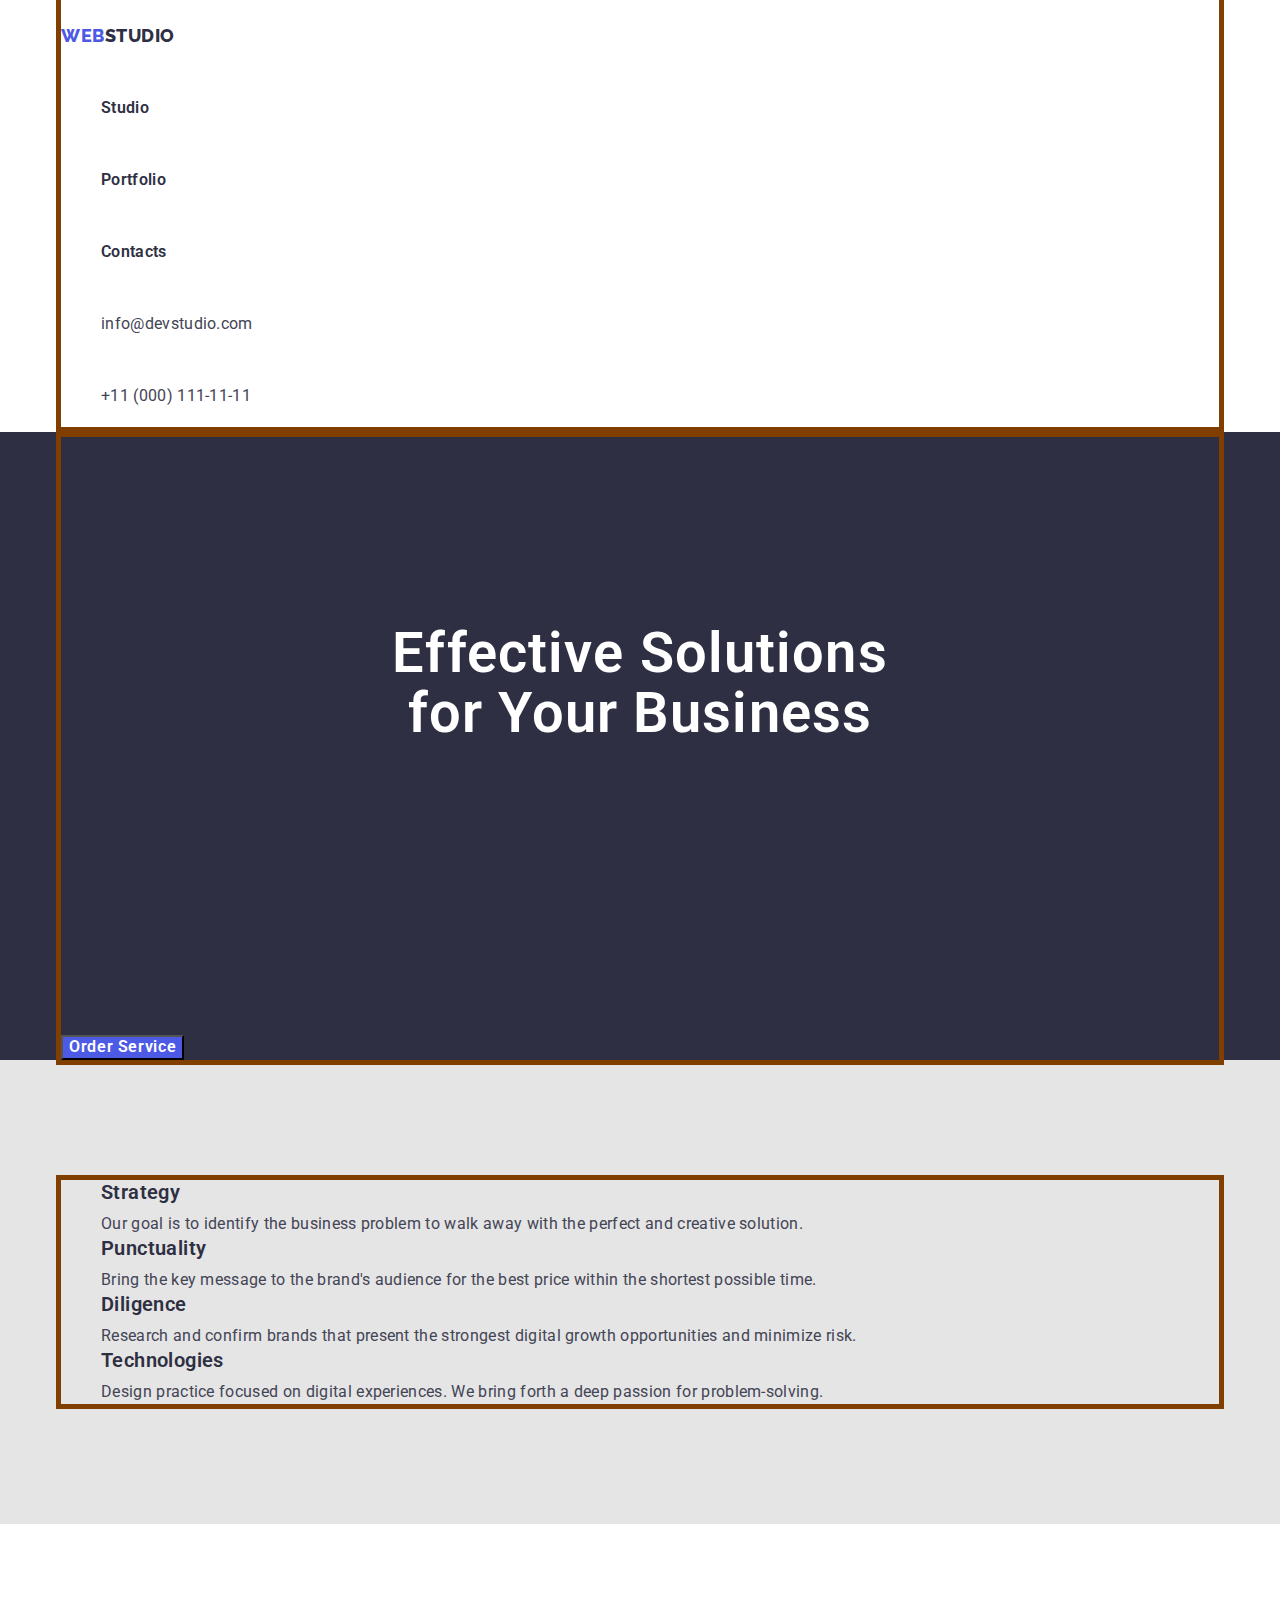
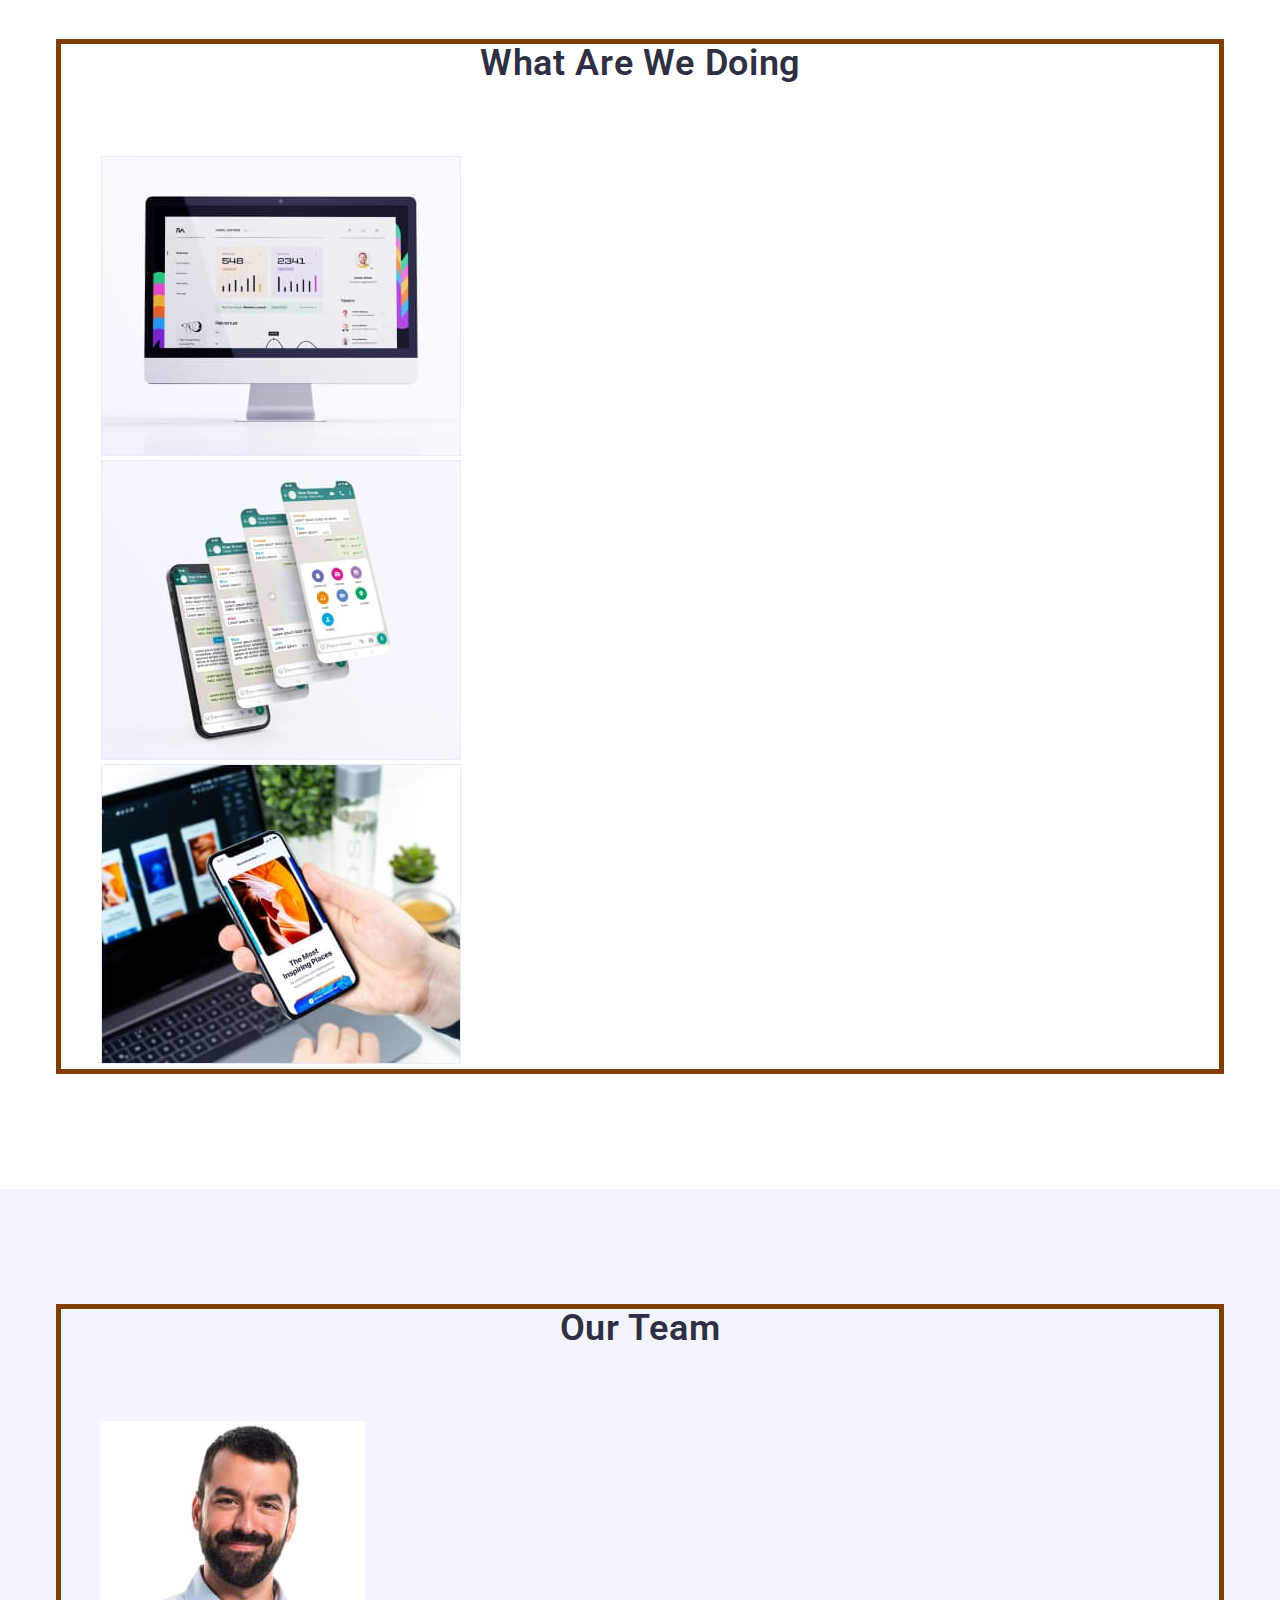
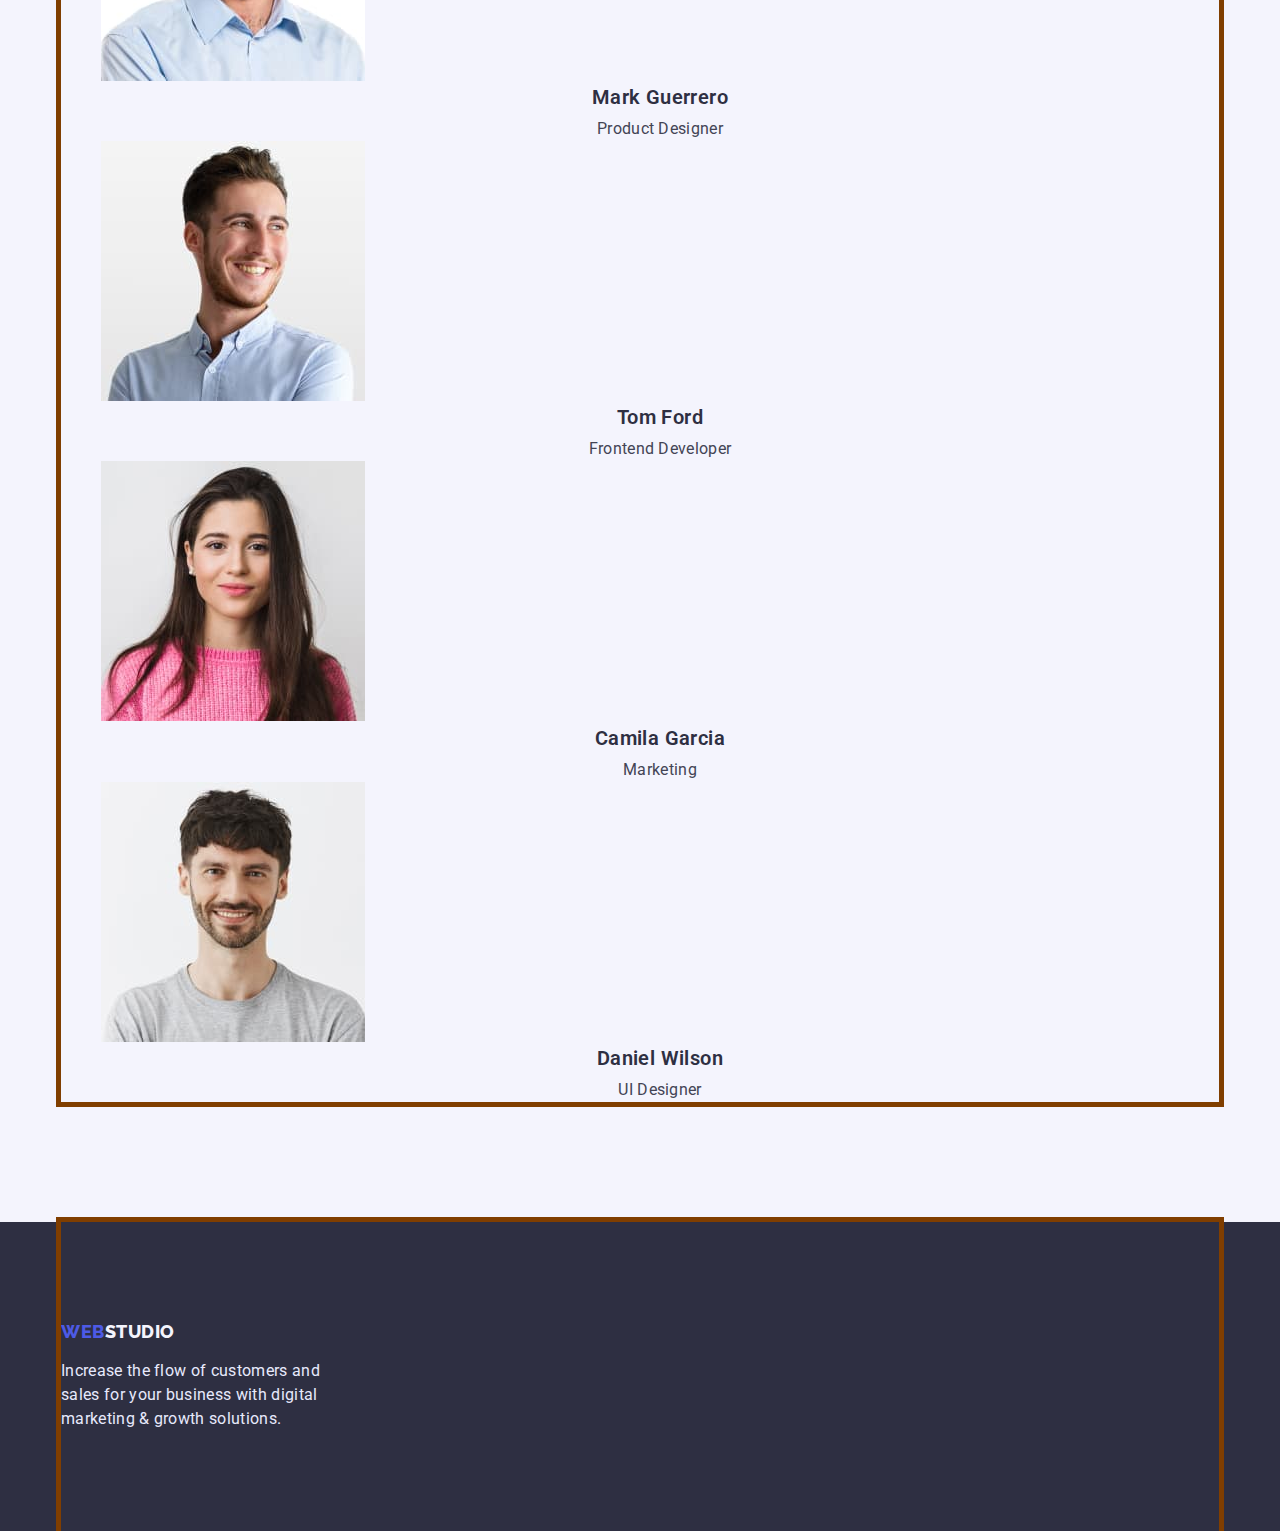
==== index.html @ 90a8b776 "start HW3" ====
<!DOCTYPE html>
<html lang="en">
<head>
    <meta charset="UTF-8">
    <meta http-equiv="X-UA-Compatible" content="IE=edge">
    <meta name="viewport" content="width=device-width, initial-scale=1.0">    
    <title>WEBSTUDIO</title>
    <link rel="preconnect" href="https://fonts.googleapis.com">
    <link rel="preconnect" href="https://fonts.gstatic.com" crossorigin>
    <link href="https://fonts.googleapis.com/css2?family=Raleway:wght@700&family=Roboto:wght@400;500;700;900&display=swap" rel="stylesheet">
    <link rel="stylesheet" href="https://cdnjs.cloudflare.com/ajax/libs/modern-normalize/1.1.0/modern-normalize.min.css">
    <link rel="stylesheet" href="./css/styles.css">

</head>
<body>
    <!--head-->
    <header class="main-header">
        <div class="container">
            <nav class="nav-section">
                <a class="logo link" href="./index.html"><span class="logo-part-color">WEB</span>STUDIO</a>
                <ul class="nav-list list">
                    <li><a class="nav-link link" href="./index.html">Studio</a></li>
                    <li><a class="nav-link link" href="./portfolio.html">Portfolio</a></li>
                    <li><a class="nav-link link" href="">Contacts</a></li>
                </ul>
            </nav>
                <ul class="contacts-list">
                    <li class="contact-item list">
                        <a class="mail-link link" href="mailto:info@devstudio.com">info@devstudio.com</a>
                    </li>
                    <li class="contact-item list">
                        <a class="phone-link link" href="tel:+110001111111">+11 (000) 111-11-11</a>
                    </li>
                </ul>
        </div>  
     </header>
    <main>
        <!--section 1-->
        <section class="hero">
            <div class="container">
                <h1 class="hero-text">Effective Solutions <br> for Your Business</h1>            
                <button class="hero-button" type="button">Order Service</button>            
            </div>
        </section>

       <!--section 2--> 
        <section class="benefits section">
            <div class="container">
                <h2 hidden> Strategy Punctuality Diligence Technologies</h2>
                <ul class="benefits-list list">
                    <li class="benefits-item">
                        <h3 class="benefits-heading">Strategy</h3>
                        <p class="benefits-link">Our goal is to identify the business
                        problem to walk away with the perfect and creative solution. </p>
                    </li>
                    <li class="benefits-item">
                        <h3 class="benefits-heading">Punctuality</h3>
                        <p class="benefits-link">Bring the key message to the brand's audience for the best price within the shortest possible time.</p>
                    </li>
                    <li class="benefits-item">
                        <h3 class="benefits-heading">Diligence</h3>
                        <p class="benefits-link">Research and confirm brands that present the strongest digital growth opportunities and minimize risk.</p>
                    </li>
                    <li class="benefits-item">
                        <h3 class="benefits-heading">Technologies</h3>
                        <p class="benefits-link">Design practice focused on digital experiences. We bring forth a deep passion for problem-solving.</p>
                    </li>
                </ul>
            </div>
            
        </section>

        <!--section 3-->
        <section class="services section">
            <div class="container">
                <h2 class="services-heading">What Are We Doing</h2>
                <ul class="services-list list">
                    <li class="services-item">
                        <img class="services" src="./images/about/monitor.jpg" alt="desctop" width="360">
                    </li>
                    <li>
                        <img class="services" src="./images/about/phone.jpg" alt="phone" width="360">
                    </li>
                    <li>
                        <img class="services" src="./images/about/phoneinhand.jpg" alt="phone in hand" width="360">
                    </li>
                </ul>
            </div>                    
        </section>

        <!--section 4-->
        <section class="team section">
            <div class="container">
                <h2 class="team-heading">Our Team</h2>
            <ul class="team-list list">
                <li class="team-item">
                    <img class="team-link" src="./images/team/productdesigner.jpg" alt="Mark Guerrero" width="264">
                    <h3 class="team-title">Mark Guerrero</h3>
                    <p class="team-text">Product Designer</p>
                </li>
                <li>
                    <img class="team-link" src="./images/team/frontenddeveloper.jpg" alt="Tom Ford" width="264">
                    <h3 class="team-title">Tom Ford</h3>
                    <p class="team-text">Frontend Developer</p>
                </li>
                <li>
                    <img class="team-link" src="./images/team/marketing.jpg" alt="Camila Garcia" width="264">
                    <h3 class="team-title">Camila Garcia</h3>
                    <p class="team-text">Marketing</p>
                </li>
                <li>
                    <img class="team-link" src="./images/team/UIDesigner.jpg" alt="Daniel Wilson" width="264">
                    <h3 class="team-title">Daniel Wilson</h3>
                    <p class="team-text">UI Designer</p>
                </li>                
            </ul>
            </div>            
        </section>
    </main>

<!--footer-->
    <footer class="main-footer">
        <div class="container">
            <a class="logo-footer link" href="./index.html"><span class="logo-part-color">WEB</span>STUDIO</a>
            <p class="text-footer">Increase the flow of customers and sales for your business with digital marketing & growth solutions.</p>
        </div>
    </footer>

</body>
</html>
---- css/styles.css ----
:root {
    --primary-brand-color: #4D5AE5;
    --dark-navi-color: #2E2F42;
    --success-color: #31D0AA;
    --slate-text-color: #434455;
    --light-slate-text: #8E8F99;
    --accent-color: #E7E9FC;
    --could-text-color: #F4F4FD;
    --light-bgc: #F4F4FD;  
    --main-white-bgc: #E5E5E5;
    --simple-white: #ffffff;
    --dark-bg-color: #2E2F42;
    --primary-bg-color: #4D5AE5;
    
}

/* dropdawn */

.list {list-style: none;}
.link {text-decoration: none;}
h1, h2, h3, ul, p {
    margin-top: 0;
    margin-bottom: 0;
}



/* / dropdawn */

/* Utilites */

.container {
    margin-left: auto;
    margin-right: auto;
    width: 1158px;
    outline: 5px solid rgb(128, 62, 0);
}

.section {
    padding-top: 120px;
    padding-bottom: 120px;
}

body {font-family: "Roboto", sans-serif;
        color: var(--slate-text-color); }
           

/* header main page */

.main-hader {background-color: var(--simple-white);}
   
.logo {
    display: inline-block;
    padding-top: 24px;
    padding-bottom: 24px;
    font-family: "Raleway", sans-serif;
    font-weight: 800;
    font-size: 18px;
    line-height: 1.33;
    letter-spacing: 0.03em;
    text-transform: uppercase;
    color: var(--dark-navi-color);}
 
.logo-part-color {
    color: var(--primary-brand-color);
}

.nav-link {
    display: inline-block;
    padding-top: 24px;
    padding-bottom: 24px;
    font-weight: 600;
    line-height: 1.5;
    letter-spacing: 0.02em;
    color: var(--dark-navi-color);
    
}

.nav-link:hover, .nav-link:focus {
    color: var(--slate-text-color);
}
.nav-link:active {color: #4D5AE5;}

.mail-link, .phone-link {
    display: inline-block;
    padding-top: 24px;
    padding-bottom: 24px;
    line-height: 1.5; 
    letter-spacing: 0.02em;
    color: var(--slate-text-color);}    
 
.mail-link:hover, .mail-link:focus {
    color: var(--primary-brand-color)
}
.phone-link:hover, .phone-link:focus {
    color: var(--primary-brand-color);
}

/* /Header */

/* main page section 1 */

.hero {background-color: var(--dark-bg-color)}
.hero-text {
    padding-top: 192px;
    padding-bottom: 291px;
    font-weight: 600;
    font-size: 56px;
    line-height: 1.07;
    text-align: center;
    letter-spacing: 0.02em;
    color: var(--simple-white);}
 
.hero-button {
    background-color: var(--primary-brand-color);
    color: var(--simple-white);
    font-family: inherit;
    font-weight: 600;
    font-size: 16px;
    line-height: 1.18;
    letter-spacing: 0.04em;
    cursor: pointer;    
}
    

/* /main page section 1 */

/* main page section 2 */

.benefits {background-color: var(--main-white-bgc);}


.benefits-heading {
    padding-bottom: 8px;
    font-weight: 600;
    font-size: 20px;
    line-height: 1.2;
    letter-spacing: 0.02em;
    color: var(--dark-navi-color);}

.benefits-link {
    line-height: 1.5;
    letter-spacing: 0.02em;}

/* /main page section 2 */

/* main page section 3 */

.services-heading {
    padding-bottom: 72px;
    font-weight: 600;
    font-size: 36px;
    line-height: 1.11;
    text-align: center;
    letter-spacing: 0.02em;
    text-transform: capitalize;
    color: var(--dark-navi-color);}

/* /main page section 3 */

/* main page section 4 */

.team {
    background-color: var(--light-bgc);}

.team-heading {
    padding-bottom: 72px;
    font-weight: 600;
    font-size: 36px;
    line-height: 1.11;
    text-align: center;
    letter-spacing: 0.02em;
    text-transform: capitalize;
    color: var(--dark-navi-color);}

.team-title {
    padding-bottom: 8px;
    font-weight: 600;
    font-size: 20px;
    line-height: 1.2;
    text-align: center;
    letter-spacing: 0.02em;
    color: var(--dark-navi-color);}

.team-text {
    line-height: 1.5;
    text-align: center;
    letter-spacing: 0.02em;}
   
/* /main page section 4 */

/* footer */
.main-footer {background-color: var(--dark-bg-color);
}

.logo-footer {
    display: inline-block;
    padding-top: 100px;
    padding-bottom: 16px;
    font-family: "Raleway", sans-serif;
    font-weight: 800;
    font-size: 18px;
    line-height: 1.16;
    align-items: center;
    letter-spacing: 0.03em;
    text-transform: uppercase;
    color: var(--could-text-color);}

.text-footer {
    padding-bottom: 100px;
    line-height: 1.5;
    letter-spacing: 0.02em;
    color: var(--accent-color);
    width: 264px;}

/* portfolio page - main */

/* buttons filter */
.main-portfolio {
    background-color: var(--main-white-bgc);
}

.work-list {padding-top: 72px;}

.btn-link {
    background-color: var(--accent-color);
    color: var(--primary-brand-color);
    font-family: inherit;
    font-weight: 600;
    font-size: 16px;
    line-height: 1.5;
    letter-spacing: 0.04em;}

.btn-link:hover, 
.btn-link:focus {
    background-color: var(--primary-bg-color);
    color: var(--simple-white);
    cursor: pointer;}

/* /buttons filter */

/* Works cards */
.works-heading {
    padding-top: 32px;
    padding-bottom: 8px;
    color: var(--dark-navi-color);
    font-weight: 600;
    font-size: 20px;
    line-height: 1.2;
    letter-spacing: 0.02em;}

.work-text {
    line-height: 1.5;
    letter-spacing: 0.02em;
    color: var(--slate-text-color);}
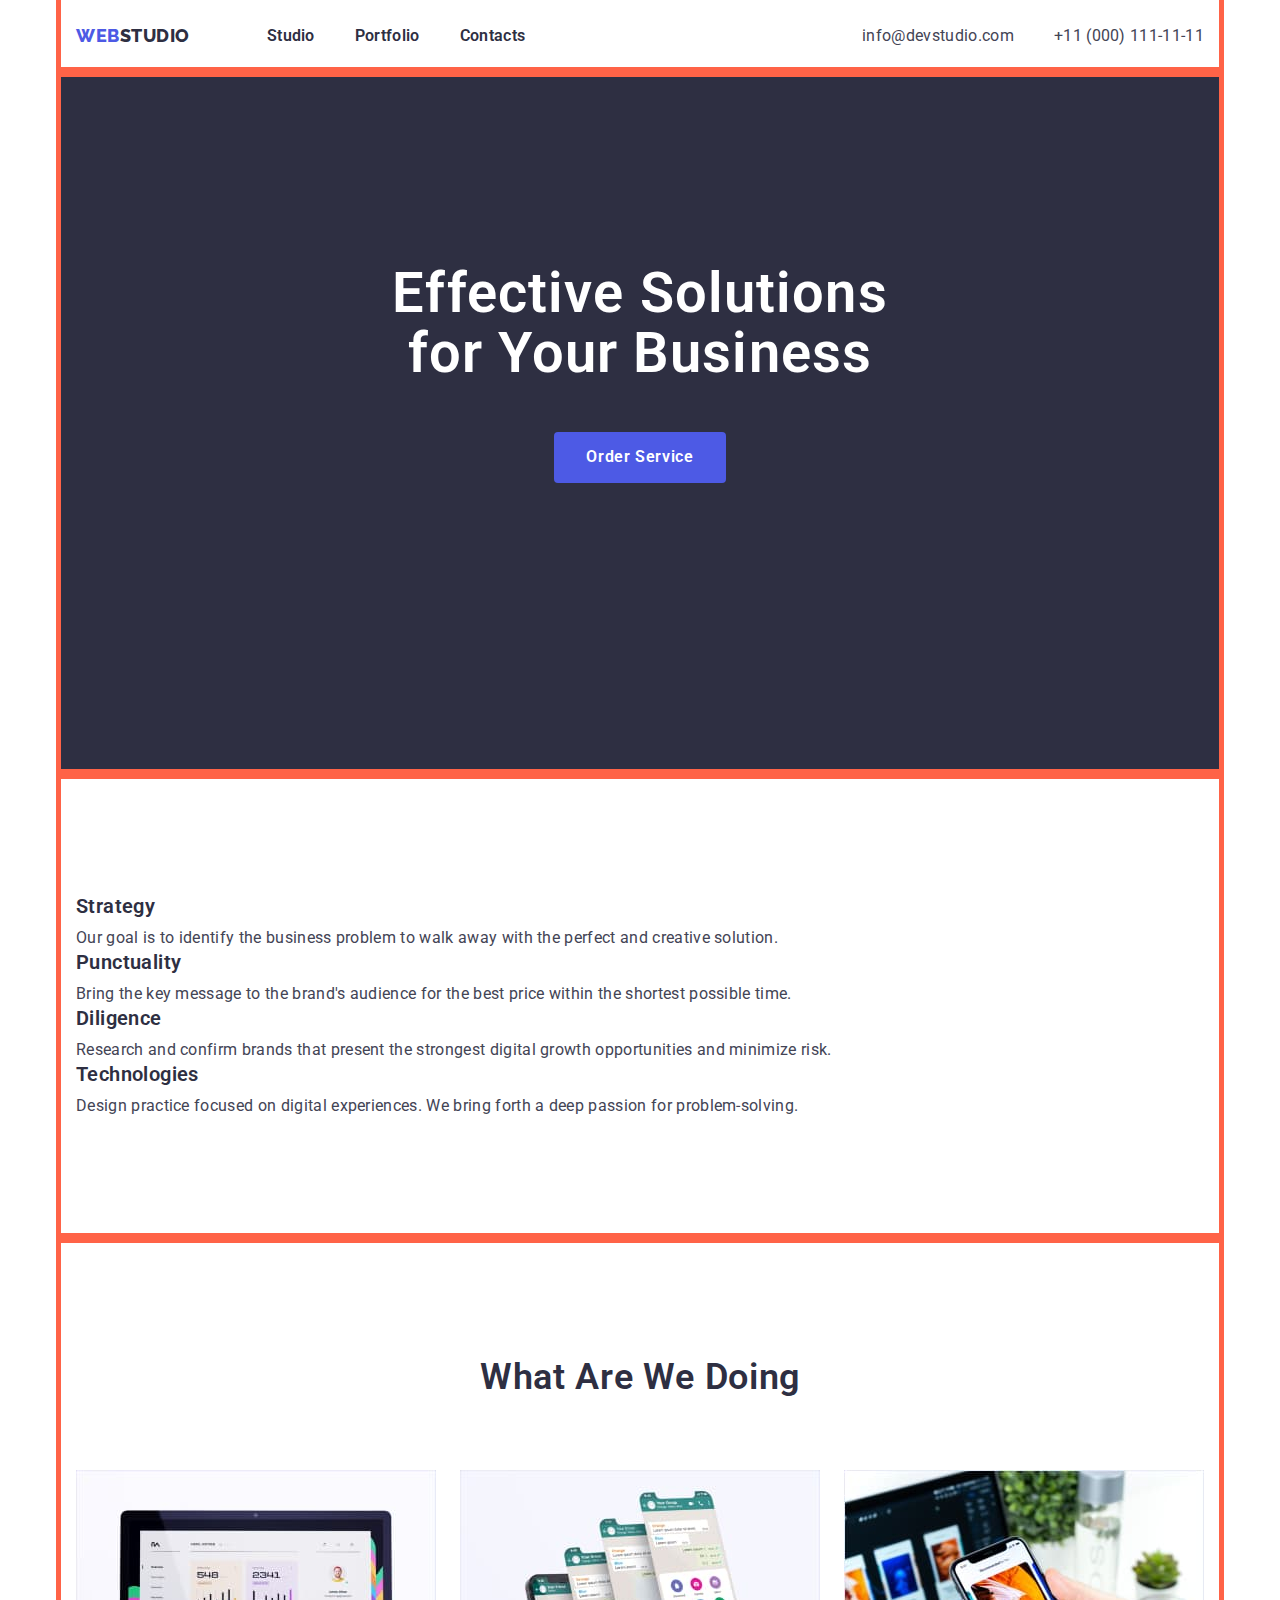
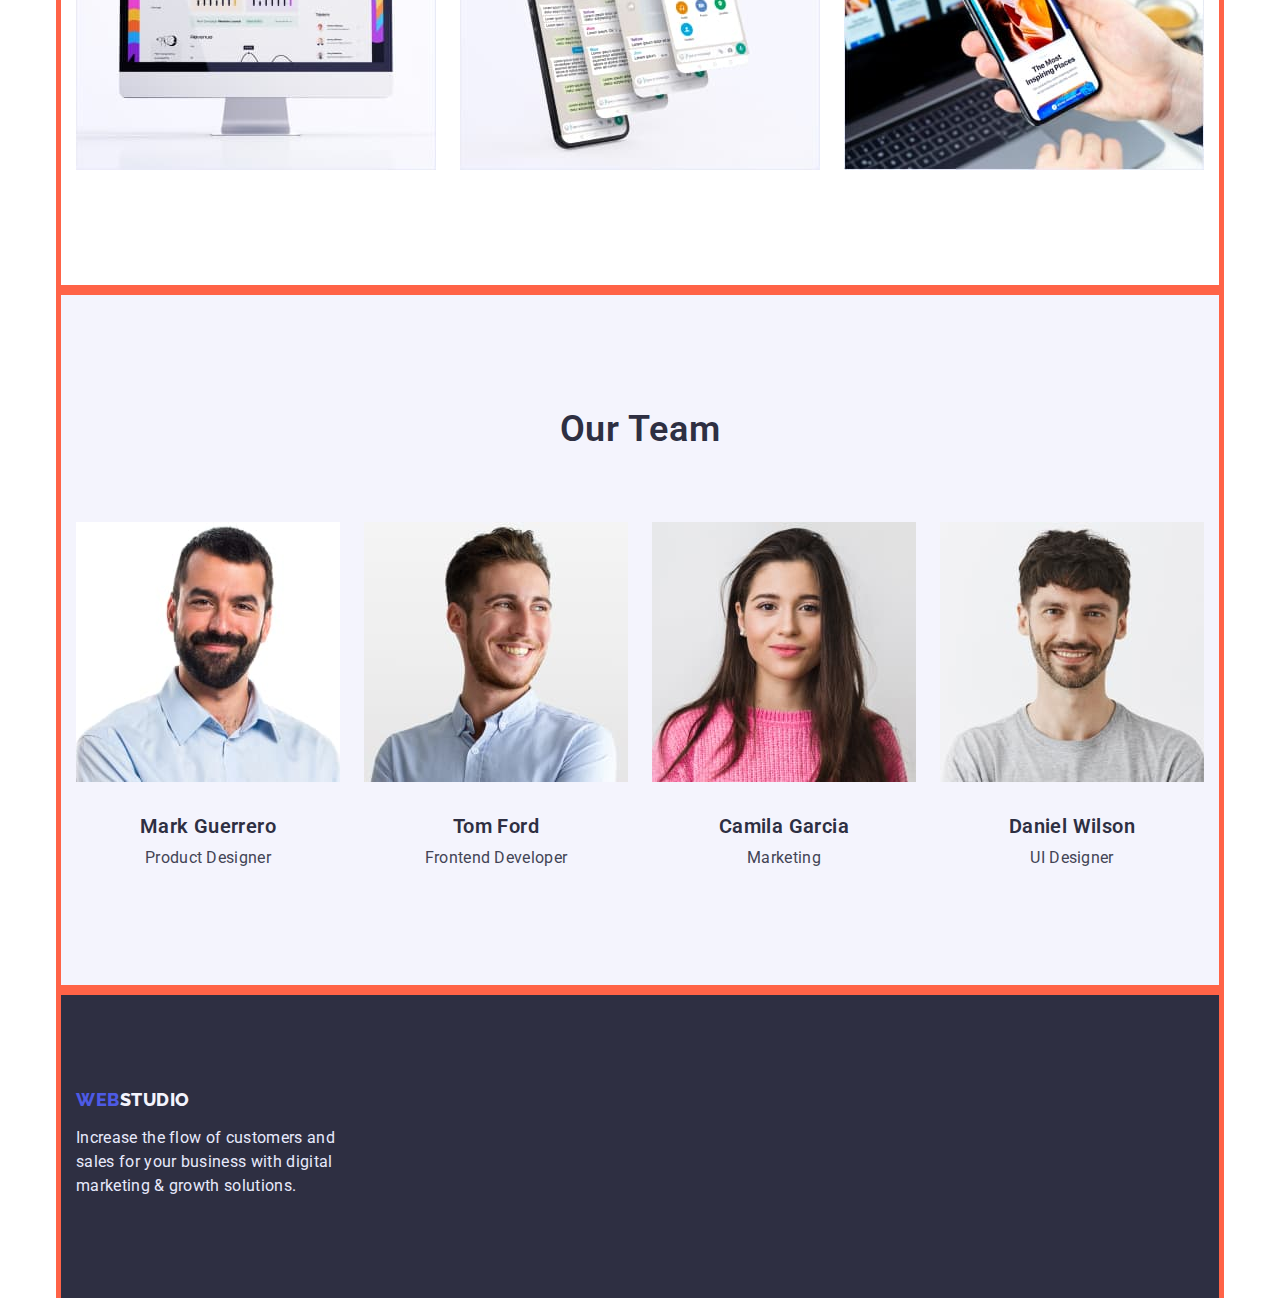
==== commit cb7c9f4a: "half HW3" ====
--- a/index.html
+++ b/index.html
@@ -14,38 +14,38 @@
 </head>
 <body>
     <!--head-->
-    <header class="main-header">
-        <div class="container">
+    <header class="main-header container">
+        <div class="header-container">
             <nav class="nav-section">
                 <a class="logo link" href="./index.html"><span class="logo-part-color">WEB</span>STUDIO</a>
                 <ul class="nav-list list">
-                    <li><a class="nav-link link" href="./index.html">Studio</a></li>
-                    <li><a class="nav-link link" href="./portfolio.html">Portfolio</a></li>
-                    <li><a class="nav-link link" href="">Contacts</a></li>
+                    <li class="nav-item"><a class="nav-link link" href="./index.html">Studio</a></li>
+                    <li class="nav-item"><a class="nav-link link" href="./portfolio.html">Portfolio</a></li>
+                    <li class="nav-item"><a class="nav-link link" href="">Contacts</a></li>
                 </ul>
-            </nav>
-                <ul class="contacts-list">
-                    <li class="contact-item list">
-                        <a class="mail-link link" href="mailto:info@devstudio.com">info@devstudio.com</a>
-                    </li>
-                    <li class="contact-item list">
-                        <a class="phone-link link" href="tel:+110001111111">+11 (000) 111-11-11</a>
-                    </li>
-                </ul>
-        </div>  
-     </header>
-    <main>
+            </nav>      
+            <ul class="contacts-list">
+                <li class="contact-item list">
+                    <a class="mail-link link" href="mailto:info@devstudio.com">info@devstudio.com</a>
+                </li>
+                <li class="contact-item list">
+                    <a class="phone-link link" href="tel:+110001111111">+11 (000) 111-11-11</a>
+                </li>
+            </ul>      
+        </div>                           
+           
+    </header>
+    
+     <main>
         <!--section 1-->
-        <section class="hero">
-            <div class="container">
+        <section class="hero container">            
                 <h1 class="hero-text">Effective Solutions <br> for Your Business</h1>            
                 <button class="hero-button" type="button">Order Service</button>            
-            </div>
         </section>
 
        <!--section 2--> 
-        <section class="benefits section">
-            <div class="container">
+        <section class="benefits container">
+            <div class="benefits-container section">
                 <h2 hidden> Strategy Punctuality Diligence Technologies</h2>
                 <ul class="benefits-list list">
                     <li class="benefits-item">
@@ -71,17 +71,17 @@
         </section>
 
         <!--section 3-->
-        <section class="services section">
-            <div class="container">
+        <section class="services container">
+            <div class="services-container section">
                 <h2 class="services-heading">What Are We Doing</h2>
                 <ul class="services-list list">
                     <li class="services-item">
                         <img class="services" src="./images/about/monitor.jpg" alt="desctop" width="360">
                     </li>
-                    <li>
+                    <li class="services-item">
                         <img class="services" src="./images/about/phone.jpg" alt="phone" width="360">
                     </li>
-                    <li>
+                    <li class="services-item">
                         <img class="services" src="./images/about/phoneinhand.jpg" alt="phone in hand" width="360">
                     </li>
                 </ul>
@@ -89,8 +89,8 @@
         </section>
 
         <!--section 4-->
-        <section class="team section">
-            <div class="container">
+        <section class="team container">
+            <div class="team-container section">
                 <h2 class="team-heading">Our Team</h2>
             <ul class="team-list list">
                 <li class="team-item">
@@ -98,17 +98,17 @@
                     <h3 class="team-title">Mark Guerrero</h3>
                     <p class="team-text">Product Designer</p>
                 </li>
-                <li>
+                <li class="team-item">
                     <img class="team-link" src="./images/team/frontenddeveloper.jpg" alt="Tom Ford" width="264">
                     <h3 class="team-title">Tom Ford</h3>
                     <p class="team-text">Frontend Developer</p>
                 </li>
-                <li>
+                <li class="team-item">
                     <img class="team-link" src="./images/team/marketing.jpg" alt="Camila Garcia" width="264">
                     <h3 class="team-title">Camila Garcia</h3>
                     <p class="team-text">Marketing</p>
                 </li>
-                <li>
+                <li class="team-item">
                     <img class="team-link" src="./images/team/UIDesigner.jpg" alt="Daniel Wilson" width="264">
                     <h3 class="team-title">Daniel Wilson</h3>
                     <p class="team-text">UI Designer</p>
@@ -119,11 +119,9 @@
     </main>
 
 <!--footer-->
-    <footer class="main-footer">
-        <div class="container">
+    <footer class="main-footer container">
             <a class="logo-footer link" href="./index.html"><span class="logo-part-color">WEB</span>STUDIO</a>
-            <p class="text-footer">Increase the flow of customers and sales for your business with digital marketing & growth solutions.</p>
-        </div>
+            <p class="text-footer">Increase the flow of customers and sales for your business with digital marketing & growth solutions. </p>
     </footer>
 
 </body>
--- a/css/styles.css
+++ b/css/styles.css
@@ -15,15 +15,30 @@
 }
 
 /* dropdawn */
-
-.list {list-style: none;}
-.link {text-decoration: none;}
-h1, h2, h3, ul, p {
+h1, h2, h3, h4, p {
     margin-top: 0;
     margin-bottom: 0;
-}
-
-
+   
+}
+
+ul, ol { margin-top: 0;
+    margin-bottom: 0;
+    padding-left: 0;
+}
+
+img {
+    display: block;
+}
+
+button {
+    margin-left: auto;
+    margin-right: auto;
+    display: block;
+    border: none;
+}
+
+.list {list-style: none;}    
+.link {text-decoration: none;}
 
 /* / dropdawn */
 
@@ -33,7 +48,9 @@
     margin-left: auto;
     margin-right: auto;
     width: 1158px;
-    outline: 5px solid rgb(128, 62, 0);
+    padding-left: 15px;
+    padding-right: 15px;
+    outline: 5px solid tomato;
 }
 
 .section {
@@ -41,18 +58,31 @@
     padding-bottom: 120px;
 }
 
+
+/* /Utilites */
+
 body {font-family: "Roboto", sans-serif;
-        color: var(--slate-text-color); }
+        color: var(--slate-text-color);} 
+    
            
 
 /* header main page */
 
-.main-hader {background-color: var(--simple-white);}
-   
+.main-header {background-color: var(--simple-white);
+    }
+.header-container {display: flex;}
+
+.nav-section, .contacts-list, .nav-list {
+    display: flex;
+    align-items: center;
+}
+
+
 .logo {
-    display: inline-block;
+    margin-right: 77px;
     padding-top: 24px;
     padding-bottom: 24px;
+
     font-family: "Raleway", sans-serif;
     font-weight: 800;
     font-size: 18px;
@@ -65,10 +95,14 @@
     color: var(--primary-brand-color);
 }
 
+.nav-item:not(:last-child) {
+    margin-right: 40px;
+}
+
 .nav-link {
-    display: inline-block;
     padding-top: 24px;
     padding-bottom: 24px;
+
     font-weight: 600;
     line-height: 1.5;
     letter-spacing: 0.02em;
@@ -79,12 +113,17 @@
 .nav-link:hover, .nav-link:focus {
     color: var(--slate-text-color);
 }
+
 .nav-link:active {color: #4D5AE5;}
 
+.contacts-list {
+    margin-left: auto;
+}
+.contacts-list .contact-item + .contact-item {
+    margin-left: 40px;
+}
+
 .mail-link, .phone-link {
-    display: inline-block;
-    padding-top: 24px;
-    padding-bottom: 24px;
     line-height: 1.5; 
     letter-spacing: 0.02em;
     color: var(--slate-text-color);}    
@@ -100,10 +139,12 @@
 
 /* main page section 1 */
 
-.hero {background-color: var(--dark-bg-color)}
-.hero-text {
+.hero {background-color: var(--dark-bg-color);
     padding-top: 192px;
     padding-bottom: 291px;
+}
+.hero-text {
+    margin-bottom: 48px;
     font-weight: 600;
     font-size: 56px;
     line-height: 1.07;
@@ -112,6 +153,11 @@
     color: var(--simple-white);}
  
 .hero-button {
+    padding: 16px 32px;
+    border-radius: 4px;
+    border: ;
+
+
     background-color: var(--primary-brand-color);
     color: var(--simple-white);
     font-family: inherit;
@@ -127,7 +173,7 @@
 
 /* main page section 2 */
 
-.benefits {background-color: var(--main-white-bgc);}
+.benefits {background-color: var(--simple-white);}
 
 
 .benefits-heading {
@@ -146,6 +192,14 @@
 
 /* main page section 3 */
 
+.services-list {
+    display: flex;
+}
+
+.services-item:not(:last-child) {
+    margin-right: 24px;
+}
+
 .services-heading {
     padding-bottom: 72px;
     font-weight: 600;
@@ -163,8 +217,16 @@
 .team {
     background-color: var(--light-bgc);}
 
+.team-list {
+    display: flex;}
+
+.team-item:not(:last-child) {
+    margin-right: 24px;
+}
+
 .team-heading {
     padding-bottom: 72px;
+
     font-weight: 600;
     font-size: 36px;
     line-height: 1.11;
@@ -174,7 +236,9 @@
     color: var(--dark-navi-color);}
 
 .team-title {
-    padding-bottom: 8px;
+    padding-top: 32px;
+    padding-bottom: 8px;    
+
     font-weight: 600;
     font-size: 20px;
     line-height: 1.2;
@@ -211,7 +275,7 @@
     line-height: 1.5;
     letter-spacing: 0.02em;
     color: var(--accent-color);
-    width: 264px;}
+    max-width: 264px;}
 
 /* portfolio page - main */
 
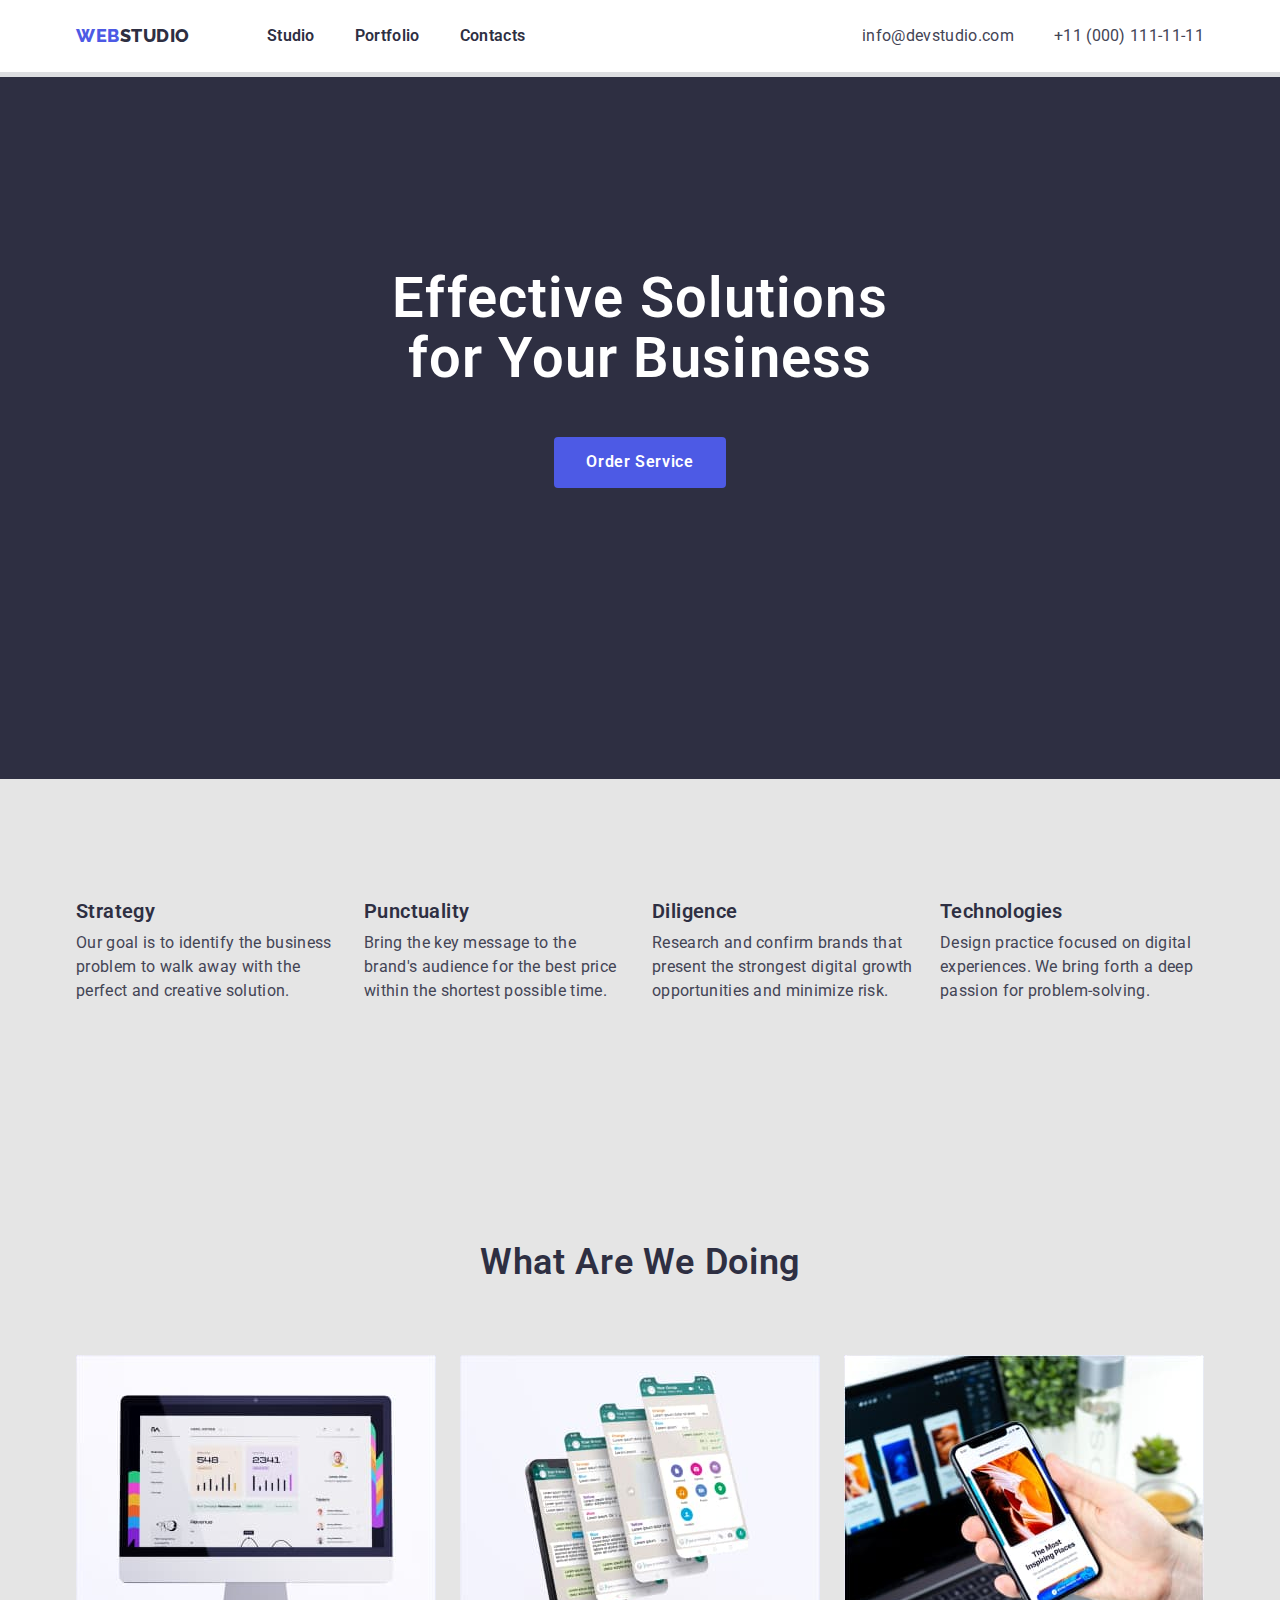
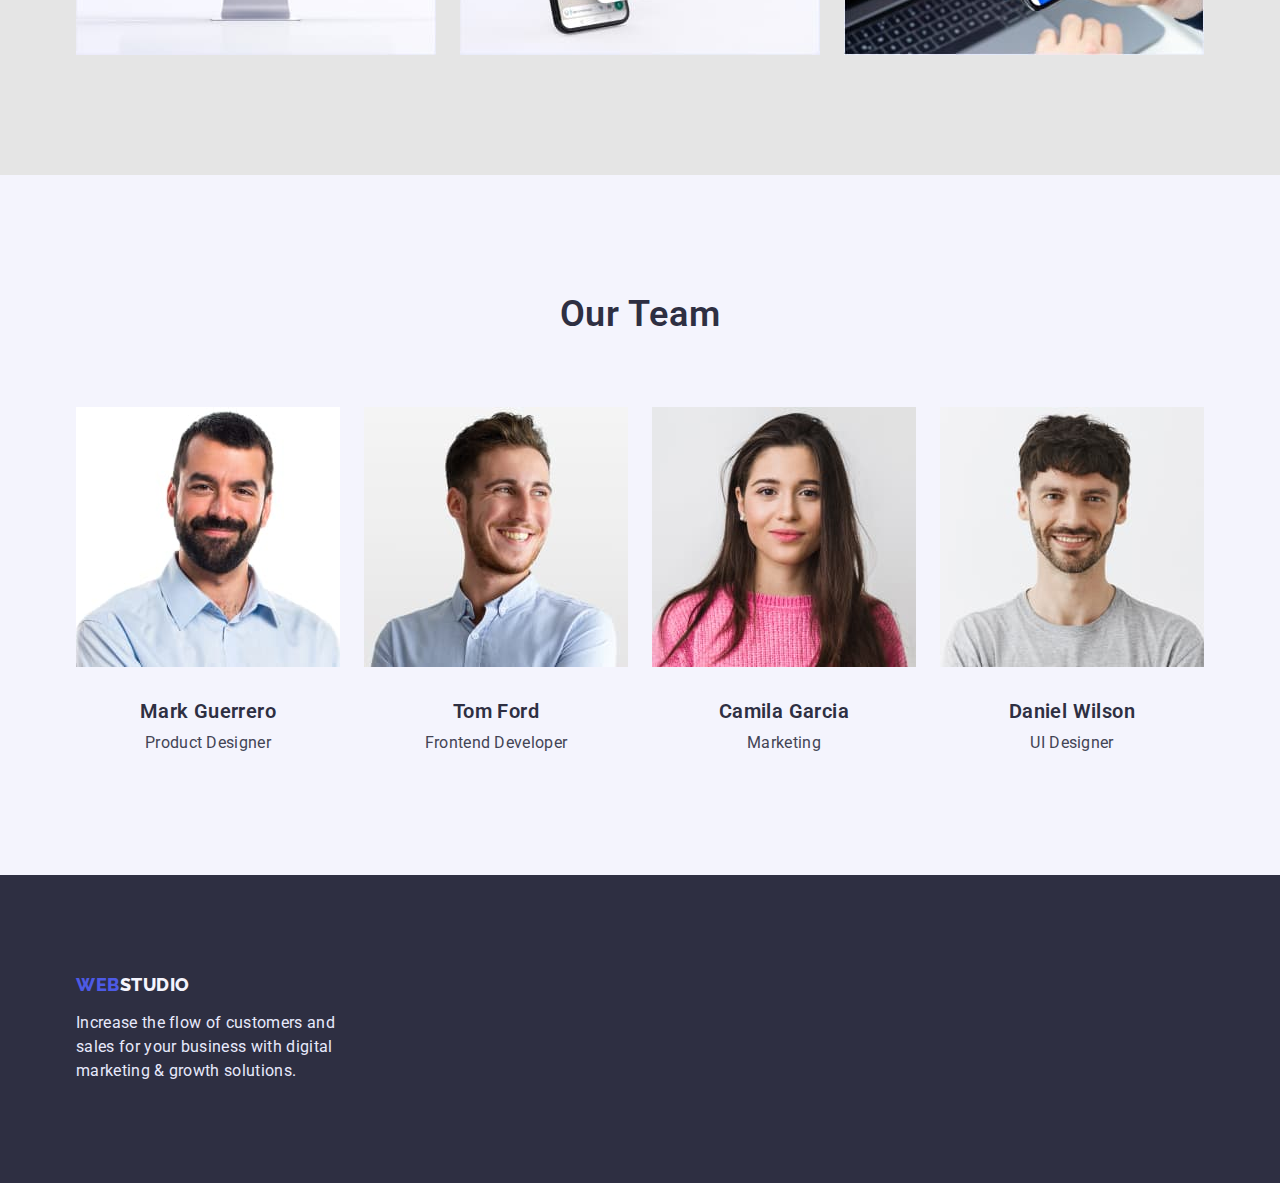
==== commit ba304c48: "HW3" ====
--- a/index.html
+++ b/index.html
@@ -1,21 +1,26 @@
 <!DOCTYPE html>
 <html lang="en">
+
 <head>
     <meta charset="UTF-8">
     <meta http-equiv="X-UA-Compatible" content="IE=edge">
-    <meta name="viewport" content="width=device-width, initial-scale=1.0">    
+    <meta name="viewport" content="width=device-width, initial-scale=1.0">
     <title>WEBSTUDIO</title>
     <link rel="preconnect" href="https://fonts.googleapis.com">
     <link rel="preconnect" href="https://fonts.gstatic.com" crossorigin>
-    <link href="https://fonts.googleapis.com/css2?family=Raleway:wght@700&family=Roboto:wght@400;500;700;900&display=swap" rel="stylesheet">
-    <link rel="stylesheet" href="https://cdnjs.cloudflare.com/ajax/libs/modern-normalize/1.1.0/modern-normalize.min.css">
+    <link
+        href="https://fonts.googleapis.com/css2?family=Raleway:wght@700&family=Roboto:wght@400;500;700;900&display=swap"
+        rel="stylesheet">
+    <link rel="stylesheet"
+        href="https://cdnjs.cloudflare.com/ajax/libs/modern-normalize/1.1.0/modern-normalize.min.css">
     <link rel="stylesheet" href="./css/styles.css">
 
 </head>
+
 <body>
     <!--head-->
-    <header class="main-header container">
-        <div class="header-container">
+    <header class="main-header">
+        <div class="header-container container">
             <nav class="nav-section">
                 <a class="logo link" href="./index.html"><span class="logo-part-color">WEB</span>STUDIO</a>
                 <ul class="nav-list list">
@@ -23,7 +28,7 @@
                     <li class="nav-item"><a class="nav-link link" href="./portfolio.html">Portfolio</a></li>
                     <li class="nav-item"><a class="nav-link link" href="">Contacts</a></li>
                 </ul>
-            </nav>      
+            </nav>
             <ul class="contacts-list">
                 <li class="contact-item list">
                     <a class="mail-link link" href="mailto:info@devstudio.com">info@devstudio.com</a>
@@ -31,48 +36,54 @@
                 <li class="contact-item list">
                     <a class="phone-link link" href="tel:+110001111111">+11 (000) 111-11-11</a>
                 </li>
-            </ul>      
-        </div>                           
-           
+            </ul>
+        </div>
+
     </header>
-    
-     <main>
+
+    <main>
         <!--section 1-->
-        <section class="hero container">            
-                <h1 class="hero-text">Effective Solutions <br> for Your Business</h1>            
-                <button class="hero-button" type="button">Order Service</button>            
+        <section class="hero">
+            <div class="container">
+                <h1 class="hero-text">Effective Solutions <br> for Your Business</h1>
+                <button class="hero-button" type="button">Order Service</button>
+            </div>
+
         </section>
 
-       <!--section 2--> 
-        <section class="benefits container">
-            <div class="benefits-container section">
+        <!--section 2-->
+        <section class="benefits section">
+            <div class="benefits-container container">
                 <h2 hidden> Strategy Punctuality Diligence Technologies</h2>
                 <ul class="benefits-list list">
                     <li class="benefits-item">
                         <h3 class="benefits-heading">Strategy</h3>
                         <p class="benefits-link">Our goal is to identify the business
-                        problem to walk away with the perfect and creative solution. </p>
+                            problem to walk away with the perfect and creative solution. </p>
                     </li>
                     <li class="benefits-item">
                         <h3 class="benefits-heading">Punctuality</h3>
-                        <p class="benefits-link">Bring the key message to the brand's audience for the best price within the shortest possible time.</p>
+                        <p class="benefits-link">Bring the key message to the brand's audience for the best price within
+                            the shortest possible time.</p>
                     </li>
                     <li class="benefits-item">
                         <h3 class="benefits-heading">Diligence</h3>
-                        <p class="benefits-link">Research and confirm brands that present the strongest digital growth opportunities and minimize risk.</p>
+                        <p class="benefits-link">Research and confirm brands that present the strongest digital growth
+                            opportunities and minimize risk.</p>
                     </li>
                     <li class="benefits-item">
                         <h3 class="benefits-heading">Technologies</h3>
-                        <p class="benefits-link">Design practice focused on digital experiences. We bring forth a deep passion for problem-solving.</p>
+                        <p class="benefits-link">Design practice focused on digital experiences. We bring forth a deep
+                            passion for problem-solving.</p>
                     </li>
                 </ul>
             </div>
-            
+
         </section>
 
         <!--section 3-->
-        <section class="services container">
-            <div class="services-container section">
+        <section class="services section">
+            <div class="services-container container">
                 <h2 class="services-heading">What Are We Doing</h2>
                 <ul class="services-list list">
                     <li class="services-item">
@@ -85,44 +96,48 @@
                         <img class="services" src="./images/about/phoneinhand.jpg" alt="phone in hand" width="360">
                     </li>
                 </ul>
-            </div>                    
+            </div>
         </section>
 
         <!--section 4-->
-        <section class="team container">
-            <div class="team-container section">
+        <section class="team section">
+            <div class="team-container container">
                 <h2 class="team-heading">Our Team</h2>
-            <ul class="team-list list">
-                <li class="team-item">
-                    <img class="team-link" src="./images/team/productdesigner.jpg" alt="Mark Guerrero" width="264">
-                    <h3 class="team-title">Mark Guerrero</h3>
-                    <p class="team-text">Product Designer</p>
-                </li>
-                <li class="team-item">
-                    <img class="team-link" src="./images/team/frontenddeveloper.jpg" alt="Tom Ford" width="264">
-                    <h3 class="team-title">Tom Ford</h3>
-                    <p class="team-text">Frontend Developer</p>
-                </li>
-                <li class="team-item">
-                    <img class="team-link" src="./images/team/marketing.jpg" alt="Camila Garcia" width="264">
-                    <h3 class="team-title">Camila Garcia</h3>
-                    <p class="team-text">Marketing</p>
-                </li>
-                <li class="team-item">
-                    <img class="team-link" src="./images/team/UIDesigner.jpg" alt="Daniel Wilson" width="264">
-                    <h3 class="team-title">Daniel Wilson</h3>
-                    <p class="team-text">UI Designer</p>
-                </li>                
-            </ul>
-            </div>            
+                <ul class="team-list list">
+                    <li class="team-item">
+                        <img class="team-link" src="./images/team/productdesigner.jpg" alt="Mark Guerrero" width="264">
+                        <h3 class="team-title">Mark Guerrero</h3>
+                        <p class="team-text">Product Designer</p>
+                    </li>
+                    <li class="team-item">
+                        <img class="team-link" src="./images/team/frontenddeveloper.jpg" alt="Tom Ford" width="264">
+                        <h3 class="team-title">Tom Ford</h3>
+                        <p class="team-text">Frontend Developer</p>
+                    </li>
+                    <li class="team-item">
+                        <img class="team-link" src="./images/team/marketing.jpg" alt="Camila Garcia" width="264">
+                        <h3 class="team-title">Camila Garcia</h3>
+                        <p class="team-text">Marketing</p>
+                    </li>
+                    <li class="team-item">
+                        <img class="team-link" src="./images/team/UIDesigner.jpg" alt="Daniel Wilson" width="264">
+                        <h3 class="team-title">Daniel Wilson</h3>
+                        <p class="team-text">UI Designer</p>
+                    </li>
+                </ul>
+            </div>
         </section>
     </main>
 
-<!--footer-->
-    <footer class="main-footer container">
+    <!--footer-->
+    <footer class="main-footer">
+        <div class="container">
             <a class="logo-footer link" href="./index.html"><span class="logo-part-color">WEB</span>STUDIO</a>
-            <p class="text-footer">Increase the flow of customers and sales for your business with digital marketing & growth solutions. </p>
+            <p class="text-footer">Increase the flow of customers and sales for your business with digital marketing &
+                growth solutions. </p>
+        </div>
     </footer>
 
 </body>
+
 </html>--- a/css/styles.css
+++ b/css/styles.css
@@ -28,6 +28,7 @@
 
 img {
     display: block;
+    max-width: 100%;
 }
 
 button {
@@ -49,8 +50,7 @@
     margin-right: auto;
     width: 1158px;
     padding-left: 15px;
-    padding-right: 15px;
-    outline: 5px solid tomato;
+    padding-right: 15px;    
 }
 
 .section {
@@ -69,7 +69,10 @@
 /* header main page */
 
 .main-header {background-color: var(--simple-white);
-    }
+    border-bottom: 5px solid rgba(46, 47, 66, 0.16);
+}
+
+   
 .header-container {display: flex;}
 
 .nav-section, .contacts-list, .nav-list {
@@ -173,24 +176,36 @@
 
 /* main page section 2 */
 
-.benefits {background-color: var(--simple-white);}
+.benefits {background-color: var(--main-white-bgc)}
 
 
 .benefits-heading {
     padding-bottom: 8px;
+
     font-weight: 600;
     font-size: 20px;
     line-height: 1.2;
     letter-spacing: 0.02em;
     color: var(--dark-navi-color);}
 
+.benefits-list {
+    display: flex;}   
+    
+.benefits-list .benefits-item + .benefits-item {
+    margin-left: 24px;}   
+
 .benefits-link {
+    width: 264px;
     line-height: 1.5;
     letter-spacing: 0.02em;}
 
+
+
 /* /main page section 2 */
 
 /* main page section 3 */
+
+.services {background-color: var(--main-white-bgc);}
 
 .services-list {
     display: flex;
@@ -259,8 +274,9 @@
 
 .logo-footer {
     display: inline-block;
-    padding-top: 100px;
-    padding-bottom: 16px;
+    margin-top: 100px;
+    margin-bottom: 16px;
+
     font-family: "Raleway", sans-serif;
     font-weight: 800;
     font-size: 18px;
@@ -272,21 +288,34 @@
 
 .text-footer {
     padding-bottom: 100px;
+
     line-height: 1.5;
     letter-spacing: 0.02em;
     color: var(--accent-color);
     max-width: 264px;}
 
 /* portfolio page - main */
+
 
 /* buttons filter */
 .main-portfolio {
     background-color: var(--main-white-bgc);
-}
-
-.work-list {padding-top: 72px;}
+    border-bottom: color: rgba(255, 255, 255, 1);}
+
+.btn-list {    
+    padding-top: 96px;
+    margin-bottom: 72px;
+    display: flex;
+    justify-content: center;}
+
+.btn-list .btn-item + .btn-item {
+    margin-left: 24px;
+}
 
 .btn-link {
+    padding: 12px 24px;
+    border-radius: 4px;
+
     background-color: var(--accent-color);
     color: var(--primary-brand-color);
     font-family: inherit;
@@ -304,16 +333,45 @@
 /* /buttons filter */
 
 /* Works cards */
+
+.work-list {
+    display: flex;
+    flex-wrap: wrap; 
+    margin-right: -24px;   
+    }
+
+.work-item {
+    flex-basis: calc(100% / 3 - 24px);
+    margin-right: 24px;            
+    margin-bottom: 48px;
+    border-bottom: 0.5px solid rgba(244, 244, 253, 1);
+    }
+
+.work-list .work-item:nth-child(3n) {
+    margin-right: 0;
+}
+
+.work-item:nth-last-child(-n + 3) {
+    margin-bottom: 120px;}
+
+ .works-card {margin-bottom: 32px;}    
+    
+
 .works-heading {
-    padding-top: 32px;
-    padding-bottom: 8px;
+    padding-left: 16px;
+    margin-bottom: 8px;
+    
     color: var(--dark-navi-color);
     font-weight: 600;
     font-size: 20px;
     line-height: 1.2;
     letter-spacing: 0.02em;}
 
+
 .work-text {
+    padding-left: 16px;
+    padding-bottom: 32px;
+
     line-height: 1.5;
     letter-spacing: 0.02em;
     color: var(--slate-text-color);}
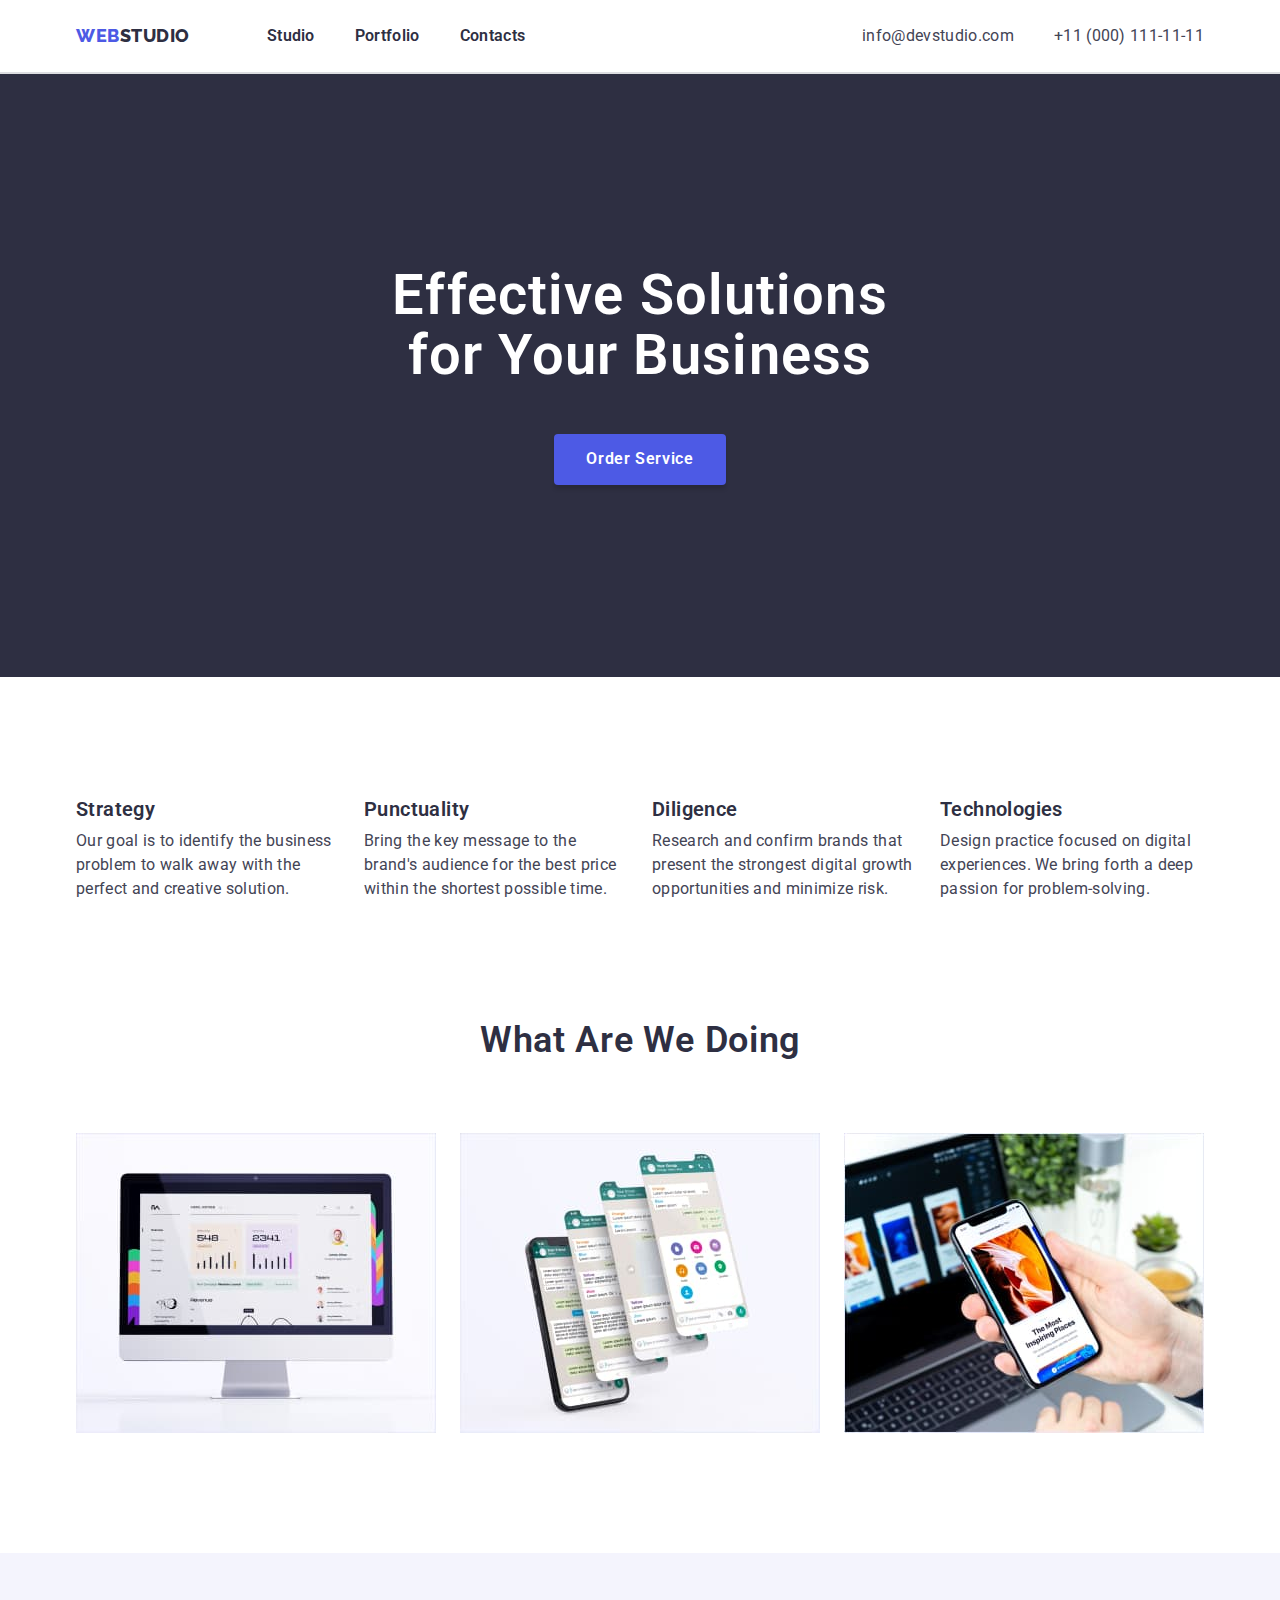
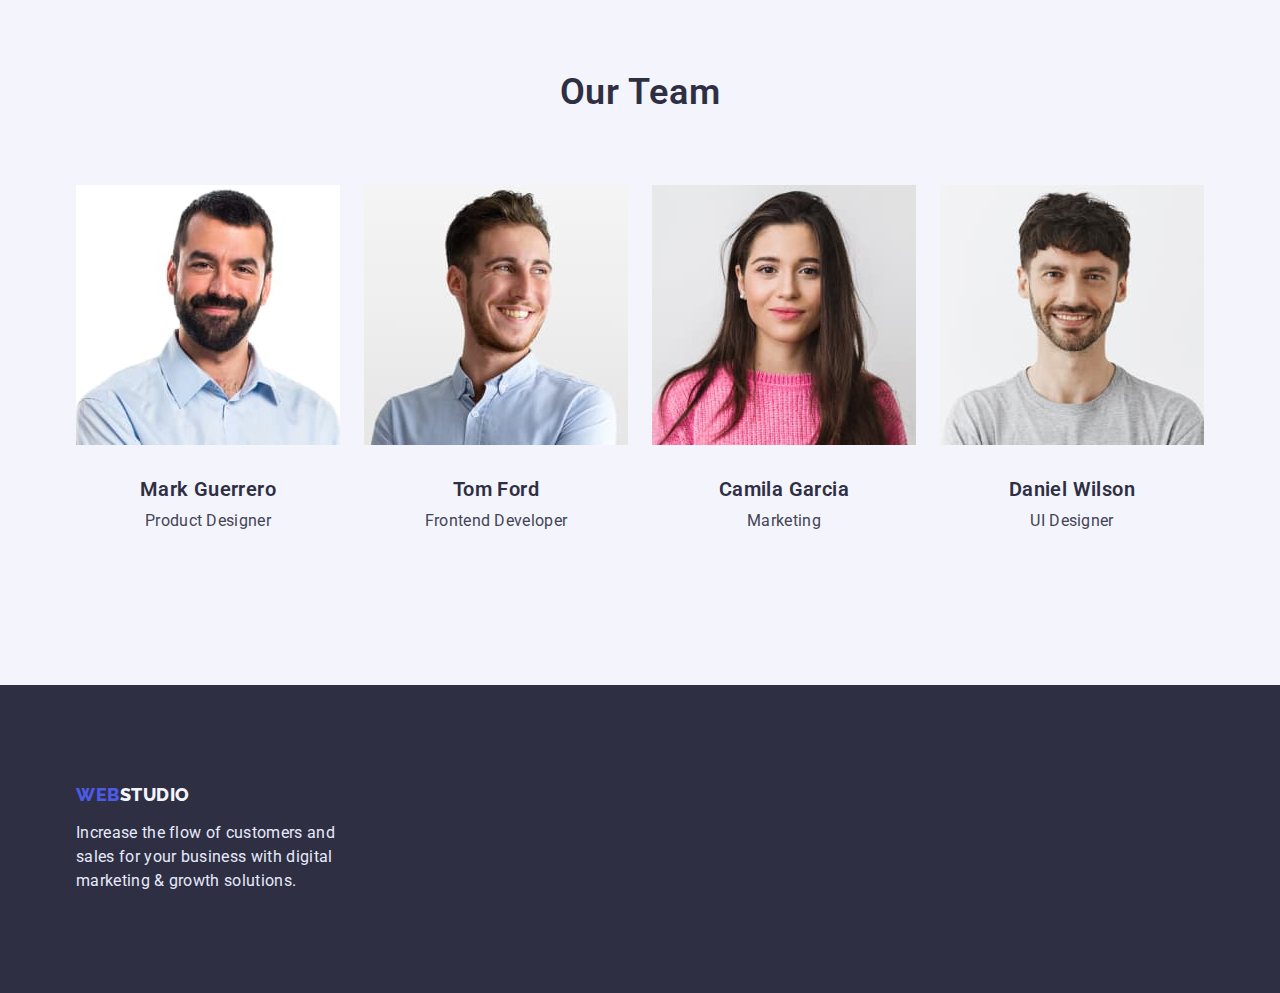
==== commit 418d7c42: "corrected HW3" ====
--- a/index.html
+++ b/index.html
@@ -106,23 +106,31 @@
                 <ul class="team-list list">
                     <li class="team-item">
                         <img class="team-link" src="./images/team/productdesigner.jpg" alt="Mark Guerrero" width="264">
-                        <h3 class="team-title">Mark Guerrero</h3>
-                        <p class="team-text">Product Designer</p>
+                        <div class="card-content">
+                            <h3 class="team-title">Mark Guerrero</h3>
+                            <p class="team-text">Product Designer</p>
+                        </div>
                     </li>
                     <li class="team-item">
                         <img class="team-link" src="./images/team/frontenddeveloper.jpg" alt="Tom Ford" width="264">
-                        <h3 class="team-title">Tom Ford</h3>
-                        <p class="team-text">Frontend Developer</p>
+                        <div class="card-content">
+                            <h3 class="team-title">Tom Ford</h3>
+                            <p class="team-text">Frontend Developer</p>
+                        </div>
                     </li>
                     <li class="team-item">
                         <img class="team-link" src="./images/team/marketing.jpg" alt="Camila Garcia" width="264">
-                        <h3 class="team-title">Camila Garcia</h3>
-                        <p class="team-text">Marketing</p>
+                        <div class="card-content">
+                            <h3 class="team-title">Camila Garcia</h3>
+                            <p class="team-text">Marketing</p>
+                        </div>
                     </li>
                     <li class="team-item">
                         <img class="team-link" src="./images/team/UIDesigner.jpg" alt="Daniel Wilson" width="264">
-                        <h3 class="team-title">Daniel Wilson</h3>
-                        <p class="team-text">UI Designer</p>
+                        <div class="card-content">
+                            <h3 class="team-title">Daniel Wilson</h3>
+                            <p class="team-text">UI Designer</p>
+                        </div>
                     </li>
                 </ul>
             </div>
--- a/css/styles.css
+++ b/css/styles.css
@@ -11,6 +11,9 @@
     --simple-white: #ffffff;
     --dark-bg-color: #2E2F42;
     --primary-bg-color: #4D5AE5;
+
+    --work-cards-row-gap: 24px;
+    --work-cards-colum-gap: 48px;
     
 }
 
@@ -29,6 +32,7 @@
 img {
     display: block;
     max-width: 100%;
+    height: auto;
 }
 
 button {
@@ -69,7 +73,10 @@
 /* header main page */
 
 .main-header {background-color: var(--simple-white);
-    border-bottom: 5px solid rgba(46, 47, 66, 0.16);
+    border-bottom: 2px solid rgba(46, 47, 66, 0.16);
+    box-shadow: 0px 2px 1px rgba(46, 47, 66, 0.08), 
+    0px 1px 1px rgba(46, 47, 66, 0.16), 
+    0px 1px 6px rgba(46, 47, 66, 0.08);
 }
 
    
@@ -144,8 +151,8 @@
 
 .hero {background-color: var(--dark-bg-color);
     padding-top: 192px;
-    padding-bottom: 291px;
-}
+    padding-bottom: 192px;}
+    
 .hero-text {
     margin-bottom: 48px;
     font-weight: 600;
@@ -158,8 +165,7 @@
 .hero-button {
     padding: 16px 32px;
     border-radius: 4px;
-    border: ;
-
+    box-shadow: 0px 4px 4px rgba(0, 0, 0, 0.15);  
 
     background-color: var(--primary-brand-color);
     color: var(--simple-white);
@@ -176,11 +182,11 @@
 
 /* main page section 2 */
 
-.benefits {background-color: var(--main-white-bgc)}
+.benefits {background-color: var(--simple-white);}
 
 
 .benefits-heading {
-    padding-bottom: 8px;
+    margin-bottom: 8px;
 
     font-weight: 600;
     font-size: 20px;
@@ -205,54 +211,61 @@
 
 /* main page section 3 */
 
-.services {background-color: var(--main-white-bgc);}
+.services {background-color: var(--simple-white);
+padding-top: 0;}
+
+
+.services-heading {
+    margin-bottom: 72px;
+    font-weight: 600;
+    font-size: 36px;
+    line-height: 1.11;
+    text-align: center;
+    letter-spacing: 0.02em;
+    text-transform: capitalize;
+    color: var(--dark-navi-color);}
 
 .services-list {
     display: flex;
 }
 
-.services-item:not(:last-child) {
-    margin-right: 24px;
-}
-
-.services-heading {
-    padding-bottom: 72px;
+.services-list .services-item + .services-item {
+    margin-left: 24px;}
+
+
+
+/* /main page section 3 */
+
+/* main page section 4 */
+
+.team {
+    background-color: var(--light-bgc);}
+
+.team-heading {
+    margin-bottom: 72px;
+
     font-weight: 600;
     font-size: 36px;
     line-height: 1.11;
     text-align: center;
     letter-spacing: 0.02em;
     text-transform: capitalize;
-    color: var(--dark-navi-color);}
-
-/* /main page section 3 */
-
-/* main page section 4 */
-
-.team {
-    background-color: var(--light-bgc);}
+    color: var(--dark-navi-color);}    
 
 .team-list {
     display: flex;}
 
-.team-item:not(:last-child) {
-    margin-right: 24px;
-}
-
-.team-heading {
-    padding-bottom: 72px;
-
-    font-weight: 600;
-    font-size: 36px;
-    line-height: 1.11;
-    text-align: center;
-    letter-spacing: 0.02em;
-    text-transform: capitalize;
-    color: var(--dark-navi-color);}
+.team-list .team-item + .team-item {
+    margin-left: 24px;}
+
+.card-content {
+    padding-top: 32px;
+    padding-bottom: 32px;
+}
+
 
 .team-title {
-    padding-top: 32px;
-    padding-bottom: 8px;    
+    margin-bottom: 8px;
 
     font-weight: 600;
     font-size: 20px;
@@ -270,11 +283,12 @@
 
 /* footer */
 .main-footer {background-color: var(--dark-bg-color);
+padding-top: 100px;
+padding-bottom: 100px;
 }
 
 .logo-footer {
-    display: inline-block;
-    margin-top: 100px;
+    display: block;
     margin-bottom: 16px;
 
     font-family: "Raleway", sans-serif;
@@ -287,8 +301,6 @@
     color: var(--could-text-color);}
 
 .text-footer {
-    padding-bottom: 100px;
-
     line-height: 1.5;
     letter-spacing: 0.02em;
     color: var(--accent-color);
@@ -299,11 +311,11 @@
 
 /* buttons filter */
 .main-portfolio {
-    background-color: var(--main-white-bgc);
-    border-bottom: color: rgba(255, 255, 255, 1);}
+    padding-top: 96px;
+    padding-bottom: 120px;
+}
 
 .btn-list {    
-    padding-top: 96px;
     margin-bottom: 72px;
     display: flex;
     justify-content: center;}
@@ -312,10 +324,14 @@
     margin-left: 24px;
 }
 
+.btn-item {
+    border-radius: 4px;
+    border: 1px solid #E7E9FC;
+}
+
 .btn-link {
     padding: 12px 24px;
-    border-radius: 4px;
-
+    
     background-color: var(--accent-color);
     color: var(--primary-brand-color);
     font-family: inherit;
@@ -328,37 +344,42 @@
 .btn-link:focus {
     background-color: var(--primary-bg-color);
     color: var(--simple-white);
-    cursor: pointer;}
+    cursor: pointer;
+    border-radius: 4px;
+    border: 1px solid #E7E9FC;}
 
 /* /buttons filter */
 
 /* Works cards */
 
+
 .work-list {
+    padding: 0;
+    margin: 0;
+
     display: flex;
-    flex-wrap: wrap; 
-    margin-right: -24px;   
-    }
+    flex-wrap: wrap;
+    margin-left: calc(-1 * var(--work-cards-row-gap));
+    margin-top: calc(-1 * var(--work-cards-colum-gap));
+
+}
+
 
 .work-item {
     flex-basis: calc(100% / 3 - 24px);
-    margin-right: 24px;            
-    margin-bottom: 48px;
-    border-bottom: 0.5px solid rgba(244, 244, 253, 1);
-    }
-
-.work-list .work-item:nth-child(3n) {
-    margin-right: 0;
-}
-
-.work-item:nth-last-child(-n + 3) {
-    margin-bottom: 120px;}
-
- .works-card {margin-bottom: 32px;}    
-    
+    margin-left: var(--work-cards-row-gap);
+    margin-top: var(--work-cards-colum-gap);
+    border-bottom: 0.5px solid #F4F4FD;
+    box-shadow: 0px 1px 6px rgba(46, 47, 66, 0.08);
+}
+
+.card-text {
+    padding-top: 32px;
+    padding-bottom: 32px;
+    padding-left: 16px;
+}
 
 .works-heading {
-    padding-left: 16px;
     margin-bottom: 8px;
     
     color: var(--dark-navi-color);
@@ -369,9 +390,6 @@
 
 
 .work-text {
-    padding-left: 16px;
-    padding-bottom: 32px;
-
     line-height: 1.5;
     letter-spacing: 0.02em;
     color: var(--slate-text-color);}
